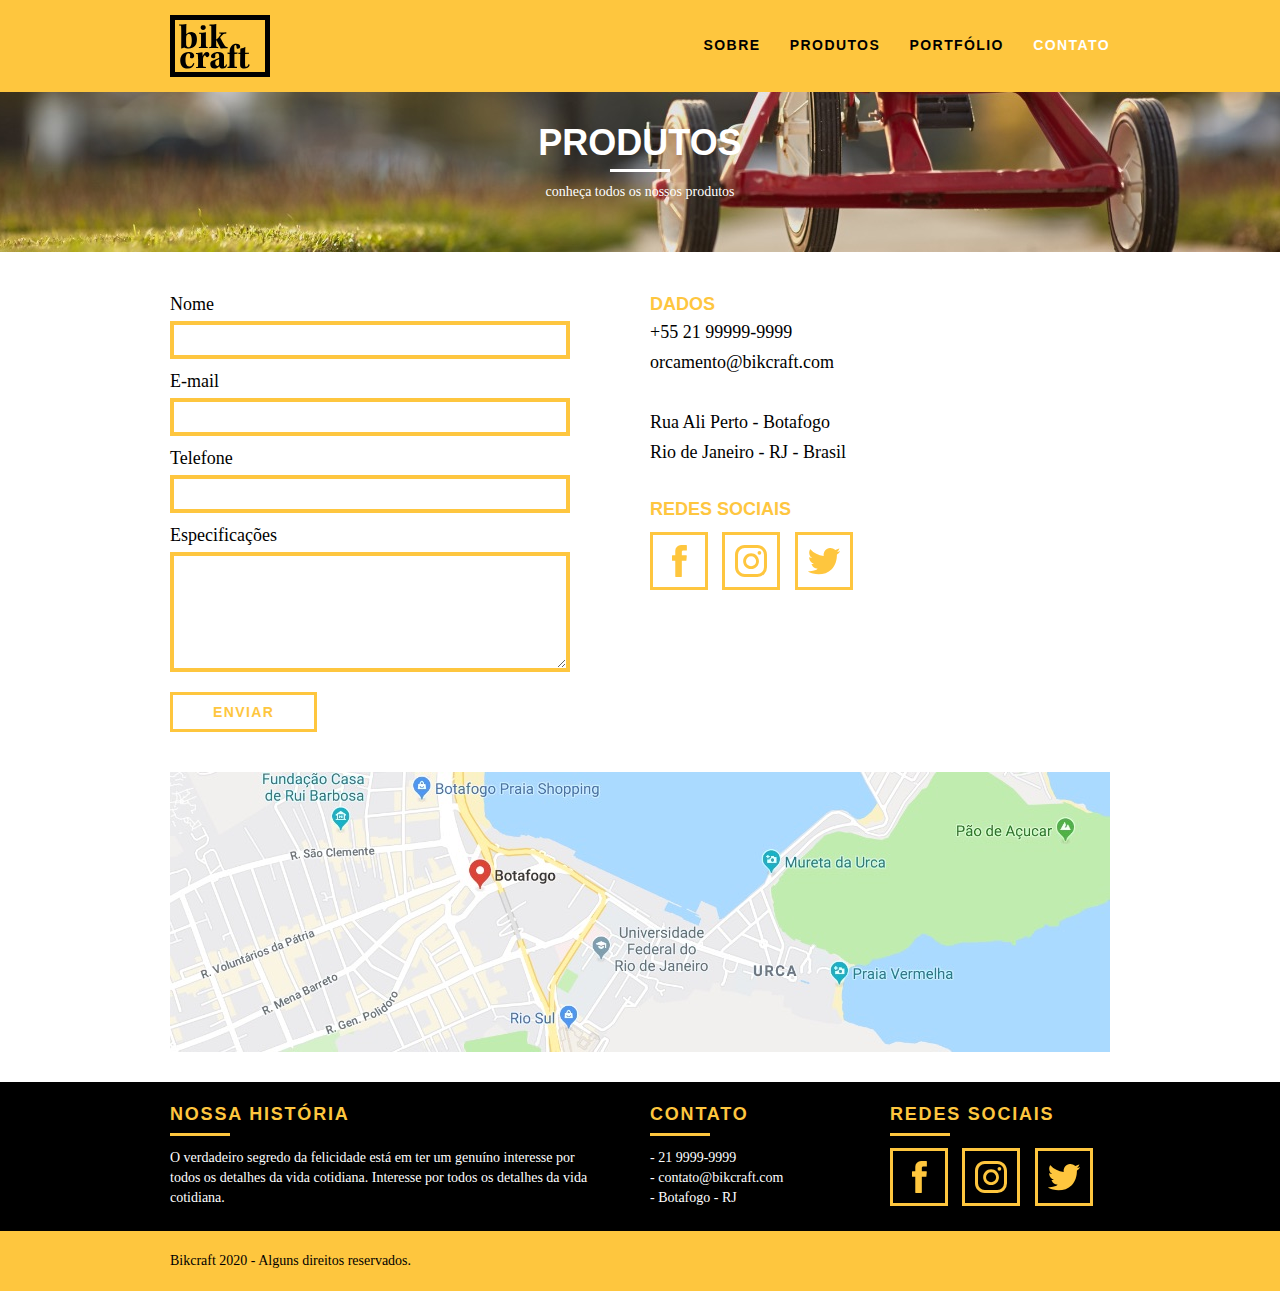
==== contato.html @ 092bd644 "Create contato.html" ====
<!DOCTYPE html>
<html lang="pt-br">
	<head>
		<meta charset="utf-8" />
		<title>Bikcraft - Contato</title>
		<link rel="stylesheet" href="css/normalize.css" />
		<link rel="stylesheet" href="css/reset.css" />
		<link rel="stylesheet" href="css/grid.css" />
		<link rel="stylesheet" href="css/style.css" />
		<link rel="stylesheet" href="css/contato.css" />
		<link rel="stylesheet" href="css/responsivo.css"/>
		<script>document.documentElement.classList.add("js");</script>
	</head>
	<body>
		<!-- Header do Site -->
		<header class="header">
			<div class="container">
				<a href="index.html" class="grid-4">
					<img src="img/bikcraft.svg" alt="Bikcraft" />
				</a>
				<nav class="grid-12 header_menu">
					<ul>
						<li><a href="sobre.html">Sobre</a></li>
						<li><a href="produtos.html">Produtos</a></li>
						<li><a href="portfolio.html">Portfólio</a></li>
						<li><a href="contato.html" class="menu_ativo">Contato</a></li>
					</ul>
				</nav>
			</div>
		</header>
		<!-- Introdução -->
		<section class="introducao-interna interna_contato">
			<div class="container">
				<h1>Produtos</h1>
				<p>conheça todos os nossos produtos</p>
			</div>
		</section>
		<!-- Produtos -->
		<!-- Orçamento -->
		<section class="contato container">
				<form id="form_orcamento" class="contato_form grid-8">
				<label for="nome">Nome</label>
				<input type="text" id="nome">
				<label for="email">E-mail</label>
				<input type="text" id="email">
				<label for="telefone">Telefone</label>
				<input type="text" id="telefone">
				<label for="espec">Especificações</label>
				<textarea type="text" id="espec"></textarea>
				<button type="submit" class="btn btn-preto">Enviar</button>
			</form>
			<div class="contato_dados grid-8">
				<h3>Dados</h3>
				 <span>+55 21 99999-9999</span>
				 <span>orcamento@bikcraft.com</span>
				 <span>Rua Ali Perto - Botafogo</span>
				 <span>Rio de Janeiro - RJ - Brasil</span>
				 <h3>Redes Sociais</h3>
				 <ul>
					<ul>
						<li><a href="http://facebook.com" target="_blank"><img src="img/redes-sociais/facebook.svg" alt="Facebook"/></a></li>

						<li><a href="http://instagram.com" target="_blank"><img src="img/redes-sociais/instagram.svg" alt="Instagram"/></a></li>
						<li>
						   <a href="http://twitter.com" target="_blank"><img src="img/redes-sociais/twitter.svg" alt="Twitter"/></a></li>
					   </ul>
			  </div>
		</section>
		<section class="container contato_mapa">
		  <a href="http://google.com.br" target="_blank" class="grid-16"><img src="img/endereco-bikcraft.jpg" alt="Endereço de Bikcraft"></a>
		</section>
		<!-- Portfolio -->
		<footer>
			<div class="footer">
				<div class="container">
					<div class="grid-8 footer_historia">
						<h3>Nossa História</h3>
						<p>
							O verdadeiro segredo da felicidade está em ter um genuíno
							interesse por todos os detalhes da vida cotidiana. Interesse por
							todos os detalhes da vida cotidiana.
						</p>
					</div>
					<div class="grid-4 footer_contato">
						<h3>Contato</h3>
						<ul>
							<li>- 21 9999-9999</li>
							<li>- contato@bikcraft.com</li>
							<li>- Botafogo - RJ</li>
						</ul>
					</div>
					<div class="grid-4 footer_redes">
						<h3>Redes Sociais</h3>
						<ul>
							<li>
								<a href="http://facebook.com" target="_blank"
									><img src="img/redes-sociais/facebook.svg" alt="Facebook"
								/></a>
							</li>

							<li>
								<a href="http://instagram.com" target="_blank"
									><img src="img/redes-sociais/instagram.svg" alt="Instagram"
								/></a>
							</li>

							<li>
								<a href="http://twitter.com" target="_blank"
									><img src="img/redes-sociais/twitter.svg" alt="Twitter"
								/></a>
							</li>
						</ul>
					</div>
				</div>
			</div>

			<div class="copy">
				<div class="container">
					<p class="grid-16">Bikcraft 2020 - Alguns direitos reservados.</p>
				</div>
			</div>
		</footer>
		<script type="texte/javascript" src="script.js"></script>
	</body>
</html>
---- css/grid.css ----
*, *:before, *:after {
	-webkit-box-sizing: border-box; 
	-moz-box-sizing: border-box; 
	box-sizing: border-box;
  }
  
  .container {
	  width: 960px;
	  margin: 0 auto;
	  padding: 0px;
	  position: relative;
  }
  
  .container:after, .container:before {
	  content: " ";
	  display: table;
  }
  
  .container:after {
	  clear: both;
  }
  
  .grid-1, .grid-2, .grid-3, .grid-4, .grid-5, .grid-6, .grid-7, .grid-8, .grid-9, .grid-10, .grid-11, .grid-12, .grid-13, .grid-14, .grid-15, .grid-16, .grid-1-3 {
	  float: left;
	  margin-left: 10px;
	  margin-right: 10px;
  }
  
  .grid-1 	{width: 40px;}
  .grid-2 	{width: 100px;}
  .grid-3 	{width: 160px;}
  .grid-4 	{width: 220px;}
  .grid-5 	{width: 280px;}
  .grid-6 	{width: 340px;}
  .grid-7 	{width: 400px;}
  .grid-8 	{width: 460px;}
  .grid-9 	{width: 520px;}
  .grid-10 	{width: 580px;}
  .grid-11 	{width: 640px;}
  .grid-12 	{width: 700px;}
  .grid-13 	{width: 760px;}
  .grid-14 	{width: 820px;}
  .grid-15 	{width: 880px;}
  .grid-16 	{width: 940px;}
  .grid-1-3	{width: 300px;}
  
  @media only screen and (min-width: 788px) and (max-width: 979px) {
  
  .container {
	  width: 768px;
  }
  
  .grid-1	{width: 28px;}
  .grid-2	{width: 76px;}
  .grid-3	{width: 124px;}
  .grid-4	{width: 172px;}
  .grid-5	{width: 220px;}
  .grid-6	{width: 268px;}
  .grid-7	{width: 316px;}
  .grid-8	{width: 364px;}
  .grid-9	{width: 412px;}
  .grid-10	{width: 460px;}
  .grid-11	{width: 508px;}
  .grid-12	{width: 556px;}
  .grid-13	{width: 604px;}
  .grid-14	{width: 652px;}
  .grid-15	{width: 700px;}
  .grid-16	{width: 748px;}
  .grid-1-3	{width: 236px;}
  
  }
  
  @media only screen and (max-width: 787px) {
  .container {
	  width: 300px;
  }
  
  .grid-1, .grid-2, .grid-3, .grid-4, .grid-5, .grid-6, .grid-7, .grid-8, .grid-9, .grid-10, .grid-11, .grid-12, .grid-13, .grid-14, .grid-15, .grid-16, .grid-1-3 {
	  width: 300px;
	  margin: 0 0 20px 0;
	  float: none;
  }
  
  }
---- css/style.css ----
/* Estilos Gerais */

body {
	font-family: Arial, Helvetica, sans-serif;
}

p {
	font-family: Georgia, "Times New Roman", serif;
	font-size: 14px;
	line-height: 20px;
}

img {
	display: block;
	max-width: 100%;
}

.btn {
	border: 3px solid #fec63e;
	padding: 10px 30px;
	color: #fec63e;
	font-size: 14px;
	line-height: 20px;
	text-transform: uppercase;
	font-weight: bold;
	letter-spacing: .1em;
}

.btn:hover {
	color: #fff;
	border-color: #fff;
}

.btn.btn-preto:hover {
	color: #000;
	border-color: #000;
}

.subtitulo {
	font-size: 24px;
	line-height: 30px;
	font-weight: bold;
	letter-spacing: .1em;
	color: #000;
	text-transform: uppercase;
	text-align: center;
	margin-bottom: 40px;
}

.subtitulo:after {
	content: "";
	display: block;
	width: 60px;
	height: 3px;
	background: #000;
	margin: 8px auto;
}

.subtitulo-interno {
	font-size: 24px;
	line-height: 30px;
	font-weight: bold;
	letter-spacing: .1em;
	color: #000;
	text-transform: uppercase;
	margin-bottom: 20px;
}

.subtitulo-interno:after {
	content: "";
	display: block;
	width: 60px;
	height: 3px;
	background: #000;
	margin: 8px 0;
}

/* Header */

.header {
	position: fixed;
	top: 0;
	width: 100%;
	background: #fec63e; /* Amarelo */
	padding: 15px 0;
	z-index: 10;
}

.header_menu {
	text-align: right;
}

.header_menu ul li {
	display: inline-block;
	margin-left: 25px;
	margin-top: 20px;
}

.header_menu ul li a {
	color: #000;
	font-weight: bold;
	text-transform: uppercase;
	letter-spacing: .1em;
	font-size: 14px;
	line-height: 20px;
	padding: 10px 0;
}

.header_menu ul li a:hover {
	color: #FFF;
}

.header_menu ul li a.menu_ativo {
	color: #FFF;
}

/* Introdução */

.introducao {
	width: 100%;
	height: 380px;
	background: url("../img/bg.jpg") no-repeat center;
	background-size: cover;
	margin-top: 92px;
	text-align: center;
	padding-top: 80px;
}

.introducao h1 {
	font-size: 48px;
	color: #FFF;
	font-weight: bold;
	text-transform: uppercase;
}

.quote-externo {
	max-width: 320px;
	margin: 0 auto;
	margin-bottom: 40px;
	color: white;
}

.quote-externo p {
	font-style: italic;
}

.quote-externo p:before, .quote-externo p:after {
	content: "";
	display: block;
	width: 60px;
	height: 3px;
	background: #fff;
	margin: 14px auto 10px auto;
}

.quote-externo cite {
	font-style: normal;
	font-weight: bold;
	font-size: 14px;
	letter-spacing: .1em;
}

/*Introducao Interna*/

.introducao-interna {
	width: 100%;
	margin-top: 92px;
	height: 160px;
	text-align: center;
	color: #fff;
	padding-top: 30px;
}

.introducao-interna h1 {
	font-size: 36px;
	font-weight: bold;
	text-transform: uppercase;
}

.introducao-interna h1:after {
	content: "";
	display: block;
	width: 60px;
	height: 3px;
	background: #fff;
	margin: 6px auto 10px auto;
}


/*Produtos*/

.produtos {
	padding: 60px 0;
}

.produtos_lista li{
	background: #fec63e;
	text-align: center;
}

.produtos_lista li img {
	margin: 0 auto;
}

.produtos_lista li h3{
	font-weight: bold;
	font-size: 18px;
	line-height: 25px;
	text-transform: uppercase;
	letter-spacing: .1em;
	margin-top: 20px;
}

.produtos_lista li h3:after{
	content: "";
	display: block;
	width: 60px;
	height: 3px;
	background: #000;
	margin: 2px auto;
}

.produtos_lista li p {
	padding: 10px 20px 20px 20px;
}

.produtos_icone {
	background: #000;
	padding: 20px;
}

.call {
	padding-top: 40px;
	text-align: center;
	clear: both;
}

.call p{
	margin-bottom: 20px;
}

/*Portfólio*/

.portfolio {
	width: 100%;
	background: #000;
	padding: 40px 0;
}

.portfolio .subtitulo {
	color: #fec63e;
}

.portfolio .subtitulo:after {
	background: #fec63e;
}

.portfolio_lista li:last-child {
	margin-top: 20px;
}

.portfolio .call p {
	color: #fff;
}

/*Qualidade*/

.qualidade {
	padding: 60px 0;
}

.qualidade:after {
	content: "";
	width: 634px;
	height: 83px;
	display: block;
	background: url("../img/linhas.svg") no-repeat center;
	position: absolute;
	top: 209px;
	right: 162px;
	z-index: -1;
}

.qualidade img{
	margin: 0 auto;
}

.qualidade_lista {
	padding-top: 20px;
	overflow: auto; /* clear-fix */
}

.qualidade_lista li {
	text-align: center;
	padding: 0 40px;
}

.qualidade_lista li h3{
	font-weight: bold;
	font-size: 18px;
	line-height: 25px;
	text-transform: uppercase;
	letter-spacing: .1em;
	margin-top: 20px;
}

.qualidade_lista li h3:after{
	content: "";
	display: block;
	width: 60px;
	height: 3px;
	background: #000;
	margin: 6px auto;
}

/*Quebra*/

.quebra {
	width: 100%;
	height: 220px;
	background: url("../img/bg-footer.jpg") no-repeat center;
	background-size: cover;
	text-align: center;
	padding-top: 40px;
}

.quebra .quote-externo {
	max-width: 400px;
}

/*Footer*/

.footer {
	width: 100%;
	background: #000;
	color: #fff;
	padding: 20px 0;
}

.footer h3 {
	font-size: 18px;
	line-height: 25px;
	color: #fec63e;
	text-transform: uppercase;
	letter-spacing: .1em;
	font-weight: bold;
}

.footer h3:after {
	content: "";
	display: block;
	width: 60px;
	height: 3px;
	background: #fec63e;
	margin: 6px 0 12px 0;
}

.footer_historia {
	padding-right: 40px;
}

.footer_contato ul li {
	font-size: 14px;
	line-height: 20px;
	font-family: Georgia, "Times New Roman", serif;
}

.footer_redes ul li {
	display: inline-block;
	margin-right: 10px;
}

.footer_redes ul li a {
	border: 3px solid #fec63e;
	display: block;
	padding: 10px;
}

.footer_redes ul li a:hover {
	border-color: #fff;
}

.copy {
	width: 100%;
	background: #fec63e;
	padding: 20px 0;
}

/* JavaScript */

.js [data-slide] {
  position: relative;
}

.js [data-slide] > * {
  position: absolute;
  top: 0px;
  opacity: 0;
}

.js [data-slide] > .active {
  position: relative;
  opacity: 1;
  transition: opacity 500ms;
}

.js [data-slide-nav] {
	display: block;
	text-align: center;
	margin-top: 20px;
}

.js [data-slide-nav] button {
	display: inline-block;
	width: 12px;
	height: 12px;
	margin: 4px;
	border: none;
	padding: 0px;
	border-radius: 6px;
	text-indent: -99px;
	overflow: hidden;
	background: #1d1d1d;
}

.js [data-slide-nav] button.active {
	background: #fec63e;
}
---- css/contato.css ----
.interna_contato {
	background: url('/img/bg-contato.jpg') no-repeat center;
	background-size: cover;
}
/* Orçamento */
.contato {
	padding: 40px 0;
}
.contato_form {
	padding-right: 60px;
}

.contato_form label {
	display: block;
	font-family: Georgia, 'Times New Roman', serif;
	font-size: 18px;
	line-height: 25px;
	margin-bottom: 4px;
}

.contato_form input {
	display: block;
	width: 100%;
	border: 4px solid #fec63f;
	background: none;
	padding: 7px 10px;
	margin-bottom: 10px;
	outline: none;
	font-size: 14px;
	font-family: Georgia, 'Times New Roman', serif;
}

.contato_form textarea {
	display: block;
	width: 100%;
	height: 120px;
	border: 4px solid #fec63f;
	background: none;
	padding: 7px 10px;
	margin-bottom: 20px;
	outline: none;
	font-size: 14px;
	font-family: Georgia, 'Times New Roman', serif;
}
.contato_form button {
	padding: 7px 40px;
	background: none;
}
.contato_dados {
	color: #000;
}
.contato_dados h3 {
	font-size: 18px;
	line-height: 25px;
	font-weight: bold;
	text-transform: uppercase;
	color: #fec63f;
}

.contato_dados span {
	display: block;
	font-size: 18px;
	line-height: 30px;
	font-family: Georgia, 'Times New Roman', serif;
}

.contato_dados span:nth-of-type(even) {
	margin-bottom: 30px;
}

.contato_dados ul {
	margin-top: 10px;
}
.contato_dados ul li {
	display: inline-block;
	margin-right: 10px;
}

.contato_dados ul li a {
	border: 3px solid #fec63f;
	display: block;
	padding: 10px;
}
.contato_dados ul li a:hover {
	border-color: #000;
}
.contato_mapa {
	margin-bottom: 30px;
}
---- css/responsivo.css ----
/* Estilo para tablet */
  @media only screen and (min-width: 788px) and (max-width: 979px) {
    /* Qualidade Home */

    .qualidade:after {
      right: 66px;
    }

    .qualidade_lista li {
      padding: 0 10px;
    }
    /* Footer */

    .footer ul li a{
      padding: 6px;
    }

    .footer ul li a img{
      width: 26px;
      height: 26px;
    }
    /* Produtos */
    .produto_item h2 {
      top: -150px;
      margin-bottom: -56px;
    }

    .produto_icone{
      padding: 41px 0;
    }

    .produto_info p {
      font-size: 14px;
      line-height: 20px;
      height: 122px;
      padding: 20px 30px;
    }
 
    .produto_info ul li {
      width: 181px;
      height: 49px;
    }
    /* Final do estilo para tablet */
  }
  /* Estilo para smartphone */
  @media only screen and (max-width: 787px) {
    /* Header */
    .header{
      position: relative;
      padding-bottom: 0;
    }
    
    .header img{
      margin: 0 auto 10px auto;
    }

    .header_menu{
      text-align: center;
    }

    .header_menu ul li{
      margin: 5px;
    }

    .header_menu ul li a {
      border: 4px solid #000;
      width: 136px;
      display: block;
      float: left;
    }
    
    .header_menu ul li a:hover{
      border-color: #fff;
    }

    .header_menu ul li a.menu_ativo {
      border-color: #fff;
    }
    /* Introdução */

    .introducao{
      margin-top: 0px;
      padding-top: 50px;
      background: url('/img/bg-mobile.jpg') no-repeat center;
	    background-size: cover;
    }

    .introducao h1 {
      font-size: 36px;
    }

    /* introdução interna */
    .introducao-interna{
      margin-top: 0px;
    }
    /* Call */
    .call {
      padding-top: 10px;
    }

    /* Footer */

    .qualidade:after {
      display: none;
    }

    /* Sobre */

    .missao_sobre p{
      padding-right: 0px;
      font-size: 14px;
      line-height: 20px;
    }

    .missao_sobre ul li{
      font-size: 14px;
      line-height: 25px;
    }

    /* Produtos */
    .produto_item h2 {
      top: -100px;
      margin-bottom: -68px;
    }

    .produto_icone{
      padding: 41px 0;
    }

    .produto_info p {
      font-size: 14px;
      line-height: 20px;
      height: auto;
      padding: 20px 30px;
    }
 
    .produto_info ul li {
      width: 149px;
      height: 49px;
      font-size: 14px;
      line-height: 20px;
      padding-top: 16px;
    }

    .form {
      padding-right: 0px;
    }

    .orcamento_dados ul{
      padding-right: 0px;
    }

    /* Contato */

    .contato-form{
      padding-right: 0px;
      margin-bottom: 40px;
    }

  }
  /* Final do estilo para smartphone */
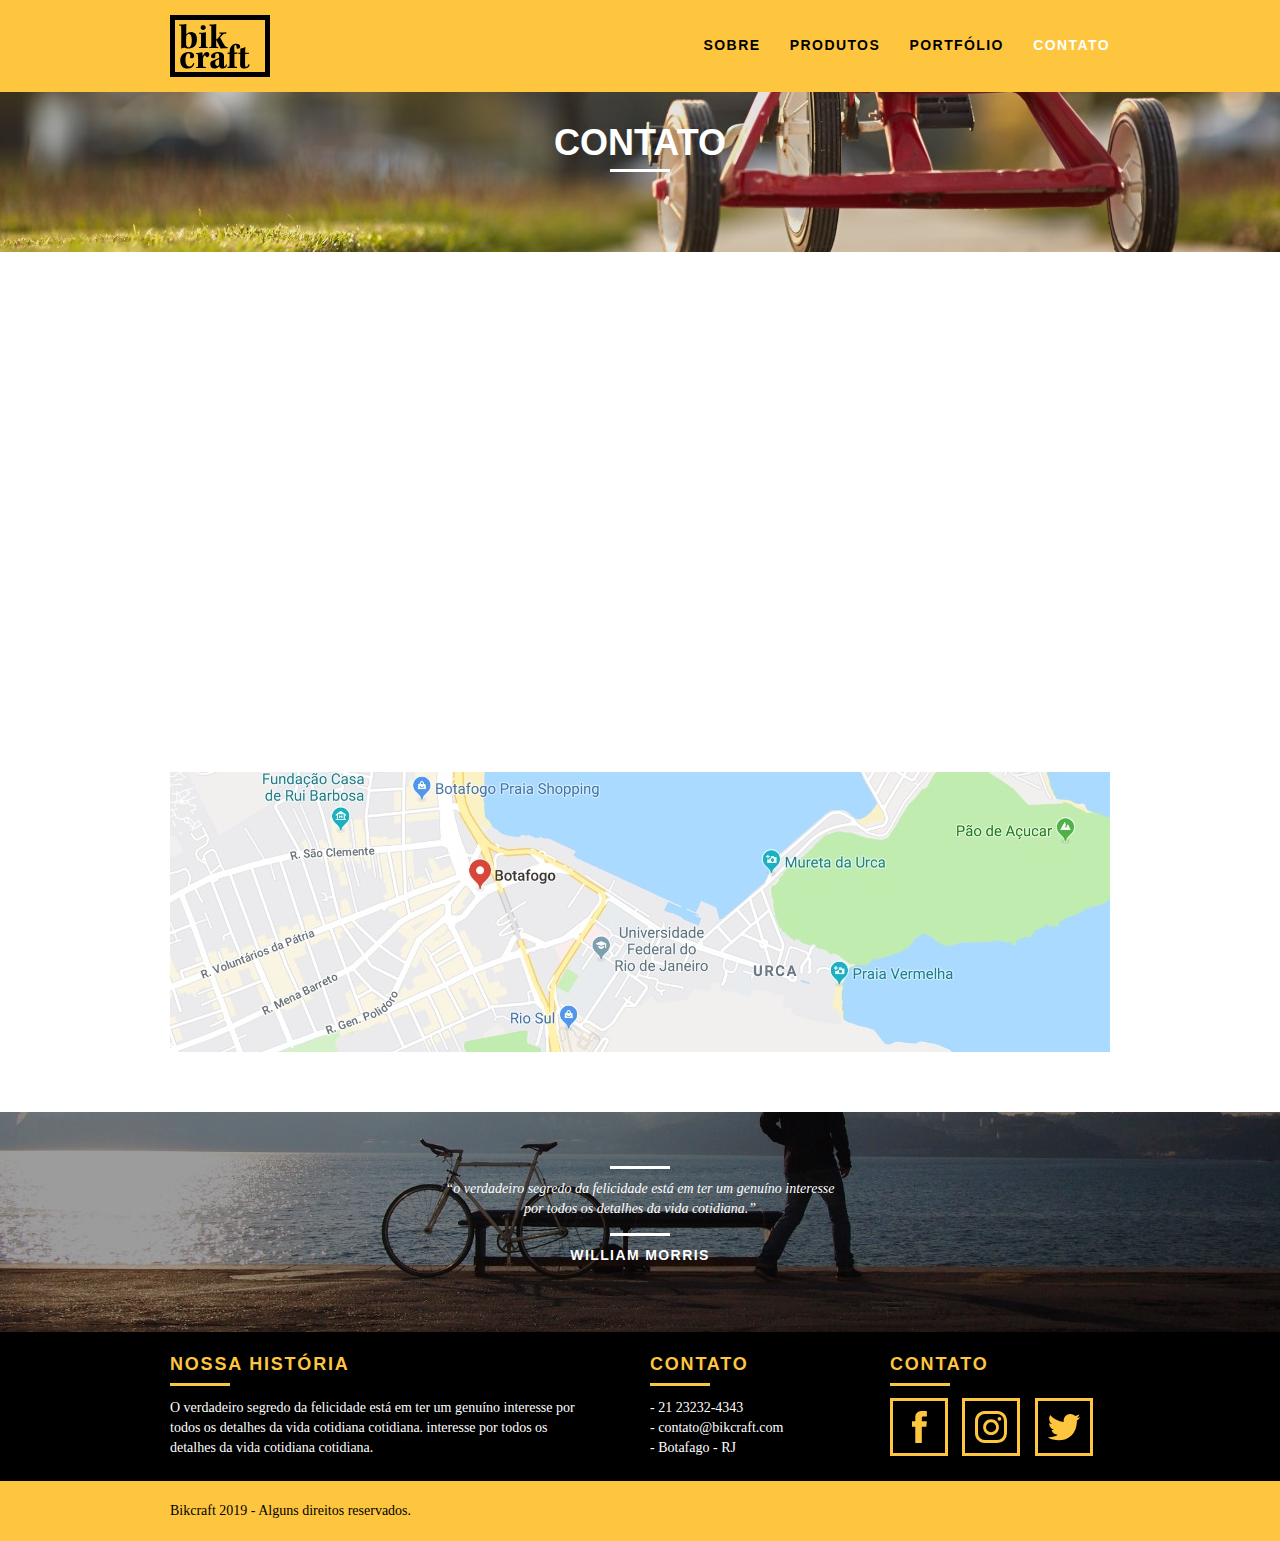
==== commit d2ec1113: "Update sobre.html" ====
--- a/contato.html
+++ b/contato.html
@@ -1,22 +1,22 @@
 <!DOCTYPE html>
 <html lang="pt-br">
 	<head>
-		<meta charset="utf-8" />
+		<meta charset="utf-8">
 		<title>Bikcraft - Contato</title>
-		<link rel="stylesheet" href="css/normalize.css" />
-		<link rel="stylesheet" href="css/reset.css" />
-		<link rel="stylesheet" href="css/grid.css" />
-		<link rel="stylesheet" href="css/style.css" />
-		<link rel="stylesheet" href="css/contato.css" />
-		<link rel="stylesheet" href="css/responsivo.css"/>
+		<link rel="stylesheet" href="css/normalize.css">
+		<link rel="stylesheet" href="css/reset.css">
+		<link rel="stylesheet" href="css/grid.css">
+		<link rel="stylesheet" href="css/style.css">
+		<link rel="stylesheet" href="css/contato.css">
+		<link rel="stylesheet" href="css/responsivo.css">
 		<script>document.documentElement.classList.add("js");</script>
 	</head>
 	<body>
-		<!-- Header do Site -->
+
 		<header class="header">
 			<div class="container">
 				<a href="index.html" class="grid-4">
-					<img src="img/bikcraft.svg" alt="Bikcraft" />
+					<img src="img/bikcraft.svg" alt="Bikcraft">
 				</a>
 				<nav class="grid-12 header_menu">
 					<ul>
@@ -28,17 +28,16 @@
 				</nav>
 			</div>
 		</header>
-		<!-- Introdução -->
+
 		<section class="introducao-interna interna_contato">
 			<div class="container">
-				<h1>Produtos</h1>
-				<p>conheça todos os nossos produtos</p>
+				<h1 data-anime="400" class="fadeInDown">Contato</h1>
+				<p data-anime="800" class="fadeInDown">tire suas dúvidas com a gente</p>
 			</div>
 		</section>
-		<!-- Produtos -->
-		<!-- Orçamento -->
-		<section class="contato container">
-				<form id="form_orcamento" class="contato_form grid-8">
+
+		<section class="contato container fadeInDown" data-anime="1200">
+			<form id="form_orcamento" class="contato_form grid-8">
 				<label for="nome">Nome</label>
 				<input type="text" id="nome">
 				<label for="email">E-mail</label>
@@ -46,80 +45,76 @@
 				<label for="telefone">Telefone</label>
 				<input type="text" id="telefone">
 				<label for="espec">Especificações</label>
-				<textarea type="text" id="espec"></textarea>
+				<textarea id="espec"></textarea>
 				<button type="submit" class="btn btn-preto">Enviar</button>
 			</form>
 			<div class="contato_dados grid-8">
 				<h3>Dados</h3>
-				 <span>+55 21 99999-9999</span>
-				 <span>orcamento@bikcraft.com</span>
-				 <span>Rua Ali Perto - Botafogo</span>
-				 <span>Rio de Janeiro - RJ - Brasil</span>
-				 <h3>Redes Sociais</h3>
-				 <ul>
-					<ul>
-						<li><a href="http://facebook.com" target="_blank"><img src="img/redes-sociais/facebook.svg" alt="Facebook"/></a></li>
+				<span>+55 21 93223 3232</span>
+				<span>orcamento@bikcraft.com</span>
+				<span>Rua Ali Perto - Botafogo</span>
+				<span>Rio de Janeiro - RJ - Brasil</span>
+				<h3>Redes Sociais</h3>
+				<ul>
+					<li><a href="http://facebook.com" target="_blank"><img src="img/redes-sociais/facebook.svg"></a></li>
+					<li><a href="http://instagram.com" target="_blank"><img src="img/redes-sociais/instagram.svg"></a></li>
+					<li><a href="http://twitter.com" target="_blank"><img src="img/redes-sociais/twitter.svg"></a></li>
+				</ul>
+			</div>
+		</section>
 
-						<li><a href="http://instagram.com" target="_blank"><img src="img/redes-sociais/instagram.svg" alt="Instagram"/></a></li>
-						<li>
-						   <a href="http://twitter.com" target="_blank"><img src="img/redes-sociais/twitter.svg" alt="Twitter"/></a></li>
-					   </ul>
-			  </div>
+		<section class="container contato_mapa">
+			<a href="http://google.com" target="_blank" class="grid-16"><img src="img/endereco-bikcraft.jpg" alt="Endereço da Bikcraft"></a>
 		</section>
-		<section class="container contato_mapa">
-		  <a href="http://google.com.br" target="_blank" class="grid-16"><img src="img/endereco-bikcraft.jpg" alt="Endereço de Bikcraft"></a>
+
+		<section class="quebra">
+			<blockquote class="quote-externo container">
+				<p>“o verdadeiro segredo da felicidade está em ter um genuíno interesse por todos os detalhes da vida cotidiana.”</p>
+				<cite>WILLIAM MORRIS</cite>
+			</blockquote>
 		</section>
-		<!-- Portfolio -->
+
 		<footer>
 			<div class="footer">
 				<div class="container">
+
 					<div class="grid-8 footer_historia">
 						<h3>Nossa História</h3>
-						<p>
-							O verdadeiro segredo da felicidade está em ter um genuíno
-							interesse por todos os detalhes da vida cotidiana. Interesse por
-							todos os detalhes da vida cotidiana.
-						</p>
+						<p>O verdadeiro segredo da felicidade está em ter um genuíno interesse por todos os detalhes da vida cotidiana cotidiana. interesse por todos os detalhes da vida cotidiana cotidiana.</p>
 					</div>
+
 					<div class="grid-4 footer_contato">
 						<h3>Contato</h3>
 						<ul>
-							<li>- 21 9999-9999</li>
+							<li>- 21 23232-4343</li>
 							<li>- contato@bikcraft.com</li>
-							<li>- Botafogo - RJ</li>
+							<li>- Botafago - RJ</li>
 						</ul>
 					</div>
+
 					<div class="grid-4 footer_redes">
-						<h3>Redes Sociais</h3>
+						<h3>Contato</h3>
 						<ul>
-							<li>
-								<a href="http://facebook.com" target="_blank"
-									><img src="img/redes-sociais/facebook.svg" alt="Facebook"
-								/></a>
-							</li>
-
-							<li>
-								<a href="http://instagram.com" target="_blank"
-									><img src="img/redes-sociais/instagram.svg" alt="Instagram"
-								/></a>
-							</li>
-
-							<li>
-								<a href="http://twitter.com" target="_blank"
-									><img src="img/redes-sociais/twitter.svg" alt="Twitter"
-								/></a>
-							</li>
+							<li><a href="http://facebook.com" target="_blank"><img src="img/redes-sociais/facebook.svg"></a></li>
+							<li><a href="http://instagram.com" target="_blank"><img src="img/redes-sociais/instagram.svg"></a></li>
+							<li><a href="http://twitter.com" target="_blank"><img src="img/redes-sociais/twitter.svg"></a></li>
 						</ul>
 					</div>
+
 				</div>
 			</div>
 
 			<div class="copy">
 				<div class="container">
-					<p class="grid-16">Bikcraft 2020 - Alguns direitos reservados.</p>
+					<p class="grid-16">Bikcraft 2019 - Alguns direitos reservados.</p>
 				</div>
 			</div>
 		</footer>
-		<script type="texte/javascript" src="script.js"></script>
+
+	<!-- JavaScript -->
+	<script src="./js/simple-anime.js"></script>
+  <script src="./js/script.js"></script>
+	<!-- JavaScript -->
+
 	</body>
-</html>
+</html>--- a/css/grid.css
+++ b/css/grid.css
@@ -1,84 +1,184 @@
-*, *:before, *:after {
-	-webkit-box-sizing: border-box; 
-	-moz-box-sizing: border-box; 
+*,
+*:before,
+*:after {
+	-webkit-box-sizing: border-box;
+	-moz-box-sizing: border-box;
 	box-sizing: border-box;
-  }
-  
-  .container {
-	  width: 960px;
-	  margin: 0 auto;
-	  padding: 0px;
-	  position: relative;
-  }
-  
-  .container:after, .container:before {
-	  content: " ";
-	  display: table;
-  }
-  
-  .container:after {
-	  clear: both;
-  }
-  
-  .grid-1, .grid-2, .grid-3, .grid-4, .grid-5, .grid-6, .grid-7, .grid-8, .grid-9, .grid-10, .grid-11, .grid-12, .grid-13, .grid-14, .grid-15, .grid-16, .grid-1-3 {
-	  float: left;
-	  margin-left: 10px;
-	  margin-right: 10px;
-  }
-  
-  .grid-1 	{width: 40px;}
-  .grid-2 	{width: 100px;}
-  .grid-3 	{width: 160px;}
-  .grid-4 	{width: 220px;}
-  .grid-5 	{width: 280px;}
-  .grid-6 	{width: 340px;}
-  .grid-7 	{width: 400px;}
-  .grid-8 	{width: 460px;}
-  .grid-9 	{width: 520px;}
-  .grid-10 	{width: 580px;}
-  .grid-11 	{width: 640px;}
-  .grid-12 	{width: 700px;}
-  .grid-13 	{width: 760px;}
-  .grid-14 	{width: 820px;}
-  .grid-15 	{width: 880px;}
-  .grid-16 	{width: 940px;}
-  .grid-1-3	{width: 300px;}
-  
-  @media only screen and (min-width: 788px) and (max-width: 979px) {
-  
-  .container {
-	  width: 768px;
-  }
-  
-  .grid-1	{width: 28px;}
-  .grid-2	{width: 76px;}
-  .grid-3	{width: 124px;}
-  .grid-4	{width: 172px;}
-  .grid-5	{width: 220px;}
-  .grid-6	{width: 268px;}
-  .grid-7	{width: 316px;}
-  .grid-8	{width: 364px;}
-  .grid-9	{width: 412px;}
-  .grid-10	{width: 460px;}
-  .grid-11	{width: 508px;}
-  .grid-12	{width: 556px;}
-  .grid-13	{width: 604px;}
-  .grid-14	{width: 652px;}
-  .grid-15	{width: 700px;}
-  .grid-16	{width: 748px;}
-  .grid-1-3	{width: 236px;}
-  
-  }
-  
-  @media only screen and (max-width: 787px) {
-  .container {
-	  width: 300px;
-  }
-  
-  .grid-1, .grid-2, .grid-3, .grid-4, .grid-5, .grid-6, .grid-7, .grid-8, .grid-9, .grid-10, .grid-11, .grid-12, .grid-13, .grid-14, .grid-15, .grid-16, .grid-1-3 {
-	  width: 300px;
-	  margin: 0 0 20px 0;
-	  float: none;
-  }
-  
-  }+}
+
+.container {
+	width: 960px;
+	margin: 0 auto;
+	padding: 0px;
+	position: relative;
+}
+
+.container:after,
+.container:before {
+	content: ' ';
+	display: table;
+}
+
+.container:after {
+	clear: both;
+}
+
+.grid-1,
+.grid-2,
+.grid-3,
+.grid-4,
+.grid-5,
+.grid-6,
+.grid-7,
+.grid-8,
+.grid-9,
+.grid-10,
+.grid-11,
+.grid-12,
+.grid-13,
+.grid-14,
+.grid-15,
+.grid-16,
+.grid-1-3 {
+	float: left;
+	margin-left: 10px;
+	margin-right: 10px;
+}
+
+.grid-1 {
+	width: 40px;
+}
+.grid-2 {
+	width: 100px;
+}
+.grid-3 {
+	width: 160px;
+}
+.grid-4 {
+	width: 220px;
+}
+.grid-5 {
+	width: 280px;
+}
+.grid-6 {
+	width: 340px;
+}
+.grid-7 {
+	width: 400px;
+}
+.grid-8 {
+	width: 460px;
+}
+.grid-9 {
+	width: 520px;
+}
+.grid-10 {
+	width: 580px;
+}
+.grid-11 {
+	width: 640px;
+}
+.grid-12 {
+	width: 700px;
+}
+.grid-13 {
+	width: 760px;
+}
+.grid-14 {
+	width: 820px;
+}
+.grid-15 {
+	width: 880px;
+}
+.grid-16 {
+	width: 940px;
+}
+.grid-1-3 {
+	width: 300px;
+}
+
+@media only screen and (min-width: 788px) and (max-width: 979px) {
+	.container {
+		width: 768px;
+	}
+
+	.grid-1 {
+		width: 28px;
+	}
+	.grid-2 {
+		width: 76px;
+	}
+	.grid-3 {
+		width: 124px;
+	}
+	.grid-4 {
+		width: 172px;
+	}
+	.grid-5 {
+		width: 220px;
+	}
+	.grid-6 {
+		width: 268px;
+	}
+	.grid-7 {
+		width: 316px;
+	}
+	.grid-8 {
+		width: 364px;
+	}
+	.grid-9 {
+		width: 412px;
+	}
+	.grid-10 {
+		width: 460px;
+	}
+	.grid-11 {
+		width: 508px;
+	}
+	.grid-12 {
+		width: 556px;
+	}
+	.grid-13 {
+		width: 604px;
+	}
+	.grid-14 {
+		width: 652px;
+	}
+	.grid-15 {
+		width: 700px;
+	}
+	.grid-16 {
+		width: 748px;
+	}
+	.grid-1-3 {
+		width: 236px;
+	}
+}
+
+@media only screen and (max-width: 787px) {
+	.container {
+		width: 300px;
+	}
+
+	.grid-1,
+	.grid-2,
+	.grid-3,
+	.grid-4,
+	.grid-5,
+	.grid-6,
+	.grid-7,
+	.grid-8,
+	.grid-9,
+	.grid-10,
+	.grid-11,
+	.grid-12,
+	.grid-13,
+	.grid-14,
+	.grid-15,
+	.grid-16,
+	.grid-1-3 {
+		width: 300px;
+		margin: 0 0 20px 0;
+		float: none;
+	}
+}
--- a/css/style.css
+++ b/css/style.css
@@ -5,7 +5,7 @@
 }
 
 p {
-	font-family: Georgia, "Times New Roman", serif;
+	font-family: Georgia, 'Times New Roman', serif;
 	font-size: 14px;
 	line-height: 20px;
 }
@@ -23,7 +23,7 @@
 	line-height: 20px;
 	text-transform: uppercase;
 	font-weight: bold;
-	letter-spacing: .1em;
+	letter-spacing: 0.1em;
 }
 
 .btn:hover {
@@ -40,7 +40,7 @@
 	font-size: 24px;
 	line-height: 30px;
 	font-weight: bold;
-	letter-spacing: .1em;
+	letter-spacing: 0.1em;
 	color: #000;
 	text-transform: uppercase;
 	text-align: center;
@@ -48,7 +48,7 @@
 }
 
 .subtitulo:after {
-	content: "";
+	content: '';
 	display: block;
 	width: 60px;
 	height: 3px;
@@ -60,14 +60,14 @@
 	font-size: 24px;
 	line-height: 30px;
 	font-weight: bold;
-	letter-spacing: .1em;
+	letter-spacing: 0.1em;
 	color: #000;
 	text-transform: uppercase;
 	margin-bottom: 20px;
 }
 
 .subtitulo-interno:after {
-	content: "";
+	content: '';
 	display: block;
 	width: 60px;
 	height: 3px;
@@ -100,18 +100,18 @@
 	color: #000;
 	font-weight: bold;
 	text-transform: uppercase;
-	letter-spacing: .1em;
+	letter-spacing: 0.1em;
 	font-size: 14px;
 	line-height: 20px;
 	padding: 10px 0;
 }
 
 .header_menu ul li a:hover {
-	color: #FFF;
+	color: #fff;
 }
 
 .header_menu ul li a.menu_ativo {
-	color: #FFF;
+	color: #fff;
 }
 
 /* Introdução */
@@ -119,7 +119,7 @@
 .introducao {
 	width: 100%;
 	height: 380px;
-	background: url("../img/bg.jpg") no-repeat center;
+	background: url('../img/bg.jpg') no-repeat center;
 	background-size: cover;
 	margin-top: 92px;
 	text-align: center;
@@ -128,7 +128,7 @@
 
 .introducao h1 {
 	font-size: 48px;
-	color: #FFF;
+	color: #fff;
 	font-weight: bold;
 	text-transform: uppercase;
 }
@@ -144,8 +144,9 @@
 	font-style: italic;
 }
 
-.quote-externo p:before, .quote-externo p:after {
-	content: "";
+.quote-externo p:before,
+.quote-externo p:after {
+	content: '';
 	display: block;
 	width: 60px;
 	height: 3px;
@@ -157,7 +158,7 @@
 	font-style: normal;
 	font-weight: bold;
 	font-size: 14px;
-	letter-spacing: .1em;
+	letter-spacing: 0.1em;
 }
 
 /*Introducao Interna*/
@@ -178,7 +179,7 @@
 }
 
 .introducao-interna h1:after {
-	content: "";
+	content: '';
 	display: block;
 	width: 60px;
 	height: 3px;
@@ -186,14 +187,13 @@
 	margin: 6px auto 10px auto;
 }
 
-
 /*Produtos*/
 
 .produtos {
 	padding: 60px 0;
 }
 
-.produtos_lista li{
+.produtos_lista li {
 	background: #fec63e;
 	text-align: center;
 }
@@ -202,17 +202,17 @@
 	margin: 0 auto;
 }
 
-.produtos_lista li h3{
+.produtos_lista li h3 {
 	font-weight: bold;
 	font-size: 18px;
 	line-height: 25px;
 	text-transform: uppercase;
-	letter-spacing: .1em;
+	letter-spacing: 0.1em;
 	margin-top: 20px;
 }
 
-.produtos_lista li h3:after{
-	content: "";
+.produtos_lista li h3:after {
+	content: '';
 	display: block;
 	width: 60px;
 	height: 3px;
@@ -235,7 +235,7 @@
 	clear: both;
 }
 
-.call p{
+.call p {
 	margin-bottom: 20px;
 }
 
@@ -270,18 +270,18 @@
 }
 
 .qualidade:after {
-	content: "";
+	content: '';
 	width: 634px;
 	height: 83px;
 	display: block;
-	background: url("../img/linhas.svg") no-repeat center;
+	background: url('../img/linhas.svg') no-repeat center;
 	position: absolute;
 	top: 209px;
 	right: 162px;
 	z-index: -1;
 }
 
-.qualidade img{
+.qualidade img {
 	margin: 0 auto;
 }
 
@@ -295,17 +295,17 @@
 	padding: 0 40px;
 }
 
-.qualidade_lista li h3{
+.qualidade_lista li h3 {
 	font-weight: bold;
 	font-size: 18px;
 	line-height: 25px;
 	text-transform: uppercase;
-	letter-spacing: .1em;
+	letter-spacing: 0.1em;
 	margin-top: 20px;
 }
 
-.qualidade_lista li h3:after{
-	content: "";
+.qualidade_lista li h3:after {
+	content: '';
 	display: block;
 	width: 60px;
 	height: 3px;
@@ -318,7 +318,7 @@
 .quebra {
 	width: 100%;
 	height: 220px;
-	background: url("../img/bg-footer.jpg") no-repeat center;
+	background: url('../img/bg-footer.jpg') no-repeat center;
 	background-size: cover;
 	text-align: center;
 	padding-top: 40px;
@@ -342,12 +342,12 @@
 	line-height: 25px;
 	color: #fec63e;
 	text-transform: uppercase;
-	letter-spacing: .1em;
+	letter-spacing: 0.1em;
 	font-weight: bold;
 }
 
 .footer h3:after {
-	content: "";
+	content: '';
 	display: block;
 	width: 60px;
 	height: 3px;
@@ -362,7 +362,7 @@
 .footer_contato ul li {
 	font-size: 14px;
 	line-height: 20px;
-	font-family: Georgia, "Times New Roman", serif;
+	font-family: Georgia, 'Times New Roman', serif;
 }
 
 .footer_redes ul li {
@@ -389,19 +389,19 @@
 /* JavaScript */
 
 .js [data-slide] {
-  position: relative;
+	position: relative;
 }
 
 .js [data-slide] > * {
-  position: absolute;
-  top: 0px;
-  opacity: 0;
+	position: absolute;
+	top: 0px;
+	opacity: 0;
 }
 
 .js [data-slide] > .active {
-  position: relative;
-  opacity: 1;
-  transition: opacity 500ms;
+	position: relative;
+	opacity: 1;
+	transition: opacity 500ms;
 }
 
 .js [data-slide-nav] {
@@ -425,4 +425,18 @@
 
 .js [data-slide-nav] button.active {
 	background: #fec63e;
-}+}
+
+.js [data-anime] {
+	opacity: 0;
+}
+
+.js .fadeInDown {
+	transform: translate3d(0, -20px, 0);
+}
+
+.js .anime {
+	opacity: 1;
+	transform: none;
+	transition: opacity 800ms, transform 800ms;
+}
--- a/css/contato.css
+++ b/css/contato.css
@@ -1,11 +1,14 @@
 .interna_contato {
-	background: url('/img/bg-contato.jpg') no-repeat center;
+	background: url('../img/bg-contato.jpg') no-repeat center;
 	background-size: cover;
 }
-/* Orçamento */
+
+/*Orçamento*/
+
 .contato {
 	padding: 40px 0;
 }
+
 .contato_form {
 	padding-right: 60px;
 }
@@ -21,7 +24,7 @@
 .contato_form input {
 	display: block;
 	width: 100%;
-	border: 4px solid #fec63f;
+	border: 4px solid #fec63e;
 	background: none;
 	padding: 7px 10px;
 	margin-bottom: 10px;
@@ -34,7 +37,7 @@
 	display: block;
 	width: 100%;
 	height: 120px;
-	border: 4px solid #fec63f;
+	border: 4px solid #fec63e;
 	background: none;
 	padding: 7px 10px;
 	margin-bottom: 20px;
@@ -42,19 +45,22 @@
 	font-size: 14px;
 	font-family: Georgia, 'Times New Roman', serif;
 }
+
 .contato_form button {
 	padding: 7px 40px;
 	background: none;
 }
-.contato_dados {
-	color: #000;
+
+.orcamento_dados {
+	color: #fff;
 }
+
 .contato_dados h3 {
 	font-size: 18px;
 	line-height: 25px;
+	text-transform: uppercase;
+	color: #fec63e;
 	font-weight: bold;
-	text-transform: uppercase;
-	color: #fec63f;
 }
 
 .contato_dados span {
@@ -71,19 +77,22 @@
 .contato_dados ul {
 	margin-top: 10px;
 }
+
 .contato_dados ul li {
 	display: inline-block;
 	margin-right: 10px;
 }
 
 .contato_dados ul li a {
-	border: 3px solid #fec63f;
+	border: 3px solid #fec63e;
 	display: block;
 	padding: 10px;
 }
+
 .contato_dados ul li a:hover {
 	border-color: #000;
 }
+
 .contato_mapa {
-	margin-bottom: 30px;
+	margin-bottom: 60px;
 }
--- a/css/responsivo.css
+++ b/css/responsivo.css
@@ -1,162 +1,166 @@
+/*Estilo para tablets*/
+@media only screen and (min-width: 788px) and (max-width: 979px) {
+	/*Qualidade Home*/
+	.qualidade:after {
+		right: 66px;
+	}
 
-  /* Estilo para tablet */
-  @media only screen and (min-width: 788px) and (max-width: 979px) {
-    /* Qualidade Home */
+	.qualidade_lista li {
+		padding: 0 10px;
+	}
 
-    .qualidade:after {
-      right: 66px;
-    }
+	/*Footer*/
 
-    .qualidade_lista li {
-      padding: 0 10px;
-    }
-    /* Footer */
+	.footer_redes ul li a {
+		border: 3px solid #fec63e;
+		display: block;
+		padding: 6px;
+	}
 
-    .footer ul li a{
-      padding: 6px;
-    }
+	.footer_redes ul li a img {
+		width: 26px;
+		height: 26px;
+	}
 
-    .footer ul li a img{
-      width: 26px;
-      height: 26px;
-    }
-    /* Produtos */
-    .produto_item h2 {
-      top: -150px;
-      margin-bottom: -56px;
-    }
+	/*Produtos*/
 
-    .produto_icone{
-      padding: 41px 0;
-    }
+	.produto_item h2 {
+		top: -150px;
+		margin-bottom: -56px;
+	}
 
-    .produto_info p {
-      font-size: 14px;
-      line-height: 20px;
-      height: 122px;
-      padding: 20px 30px;
-    }
- 
-    .produto_info ul li {
-      width: 181px;
-      height: 49px;
-    }
-    /* Final do estilo para tablet */
-  }
-  /* Estilo para smartphone */
-  @media only screen and (max-width: 787px) {
-    /* Header */
-    .header{
-      position: relative;
-      padding-bottom: 0;
-    }
-    
-    .header img{
-      margin: 0 auto 10px auto;
-    }
+	.produto_icone {
+		padding: 41px 0;
+	}
 
-    .header_menu{
-      text-align: center;
-    }
+	.produto_info p {
+		font-size: 14px;
+		line-height: 20px;
+		height: 122px;
+		padding: 20px 30px;
+	}
 
-    .header_menu ul li{
-      margin: 5px;
-    }
+	.produto_info ul li {
+		width: 181px;
+		height: 49px;
+	}
+} /* Final do estilo para tablets */
 
-    .header_menu ul li a {
-      border: 4px solid #000;
-      width: 136px;
-      display: block;
-      float: left;
-    }
-    
-    .header_menu ul li a:hover{
-      border-color: #fff;
-    }
+/*Estilo para smartphone*/
+@media only screen and (max-width: 787px) {
+	/*Header*/
+	.header {
+		position: relative;
+		padding-bottom: 0px;
+	}
 
-    .header_menu ul li a.menu_ativo {
-      border-color: #fff;
-    }
-    /* Introdução */
+	.header img {
+		margin: 0 auto 10px auto;
+	}
 
-    .introducao{
-      margin-top: 0px;
-      padding-top: 50px;
-      background: url('/img/bg-mobile.jpg') no-repeat center;
-	    background-size: cover;
-    }
+	.header_menu {
+		text-align: center;
+	}
 
-    .introducao h1 {
-      font-size: 36px;
-    }
+	.header_menu ul li {
+		margin: 5px;
+	}
 
-    /* introdução interna */
-    .introducao-interna{
-      margin-top: 0px;
-    }
-    /* Call */
-    .call {
-      padding-top: 10px;
-    }
+	.header_menu ul li a {
+		border: 4px solid #000;
+		width: 136px;
+		display: block;
+		float: left;
+	}
 
-    /* Footer */
+	.header_menu ul li a:hover {
+		border-color: #fff;
+	}
 
-    .qualidade:after {
-      display: none;
-    }
+	.header_menu ul li a.menu_ativo {
+		border-color: #fff;
+	}
 
-    /* Sobre */
+	/*Introducao*/
 
-    .missao_sobre p{
-      padding-right: 0px;
-      font-size: 14px;
-      line-height: 20px;
-    }
+	.introducao h1 {
+		font-size: 36px;
+	}
 
-    .missao_sobre ul li{
-      font-size: 14px;
-      line-height: 25px;
-    }
+	.introducao {
+		margin-top: 0px;
+		padding-top: 40px;
+		background: url('../img/bg-mobile.jpg') no-repeat center;
+		background-size: cover;
+	}
 
-    /* Produtos */
-    .produto_item h2 {
-      top: -100px;
-      margin-bottom: -68px;
-    }
+	/*Introdução Interna*/
 
-    .produto_icone{
-      padding: 41px 0;
-    }
+	.introducao-interna {
+		margin-top: 0px;
+	}
 
-    .produto_info p {
-      font-size: 14px;
-      line-height: 20px;
-      height: auto;
-      padding: 20px 30px;
-    }
- 
-    .produto_info ul li {
-      width: 149px;
-      height: 49px;
-      font-size: 14px;
-      line-height: 20px;
-      padding-top: 16px;
-    }
+	/*Call*/
+	.call {
+		padding-top: 10px;
+	}
 
-    .form {
-      padding-right: 0px;
-    }
+	/*Qualidade Home*/
+	.qualidade:after {
+		display: none;
+	}
 
-    .orcamento_dados ul{
-      padding-right: 0px;
-    }
+	/*Sobre*/
 
-    /* Contato */
+	.missao_sobre p {
+		font-size: 14px;
+		line-height: 20px;
+		padding-right: 0px;
+	}
 
-    .contato-form{
-      padding-right: 0px;
-      margin-bottom: 40px;
-    }
+	.missao_sobre ul li {
+		font-size: 14px;
+		line-height: 25px;
+	}
 
-  }
-  /* Final do estilo para smartphone */+	/*Produtos*/
+
+	.produto_item h2 {
+		top: -100px;
+		margin-bottom: -68px;
+	}
+
+	.produto_icone {
+		padding: 41px 0;
+	}
+
+	.produto_info p {
+		font-size: 14px;
+		line-height: 20px;
+		height: auto;
+		padding: 20px 30px;
+	}
+
+	.produto_info ul li {
+		width: 149px;
+		height: 49px;
+		font-size: 14px;
+		line-height: 20px;
+		padding-top: 14px;
+	}
+
+	.form {
+		padding-right: 0px;
+	}
+
+	.orcamento_dados ul {
+		padding-right: 0px;
+	}
+
+	/*Contato*/
+
+	.contato_form {
+		padding-right: 0px;
+		margin-bottom: 40px;
+	}
+} /* Final do estilo para smartphone */
